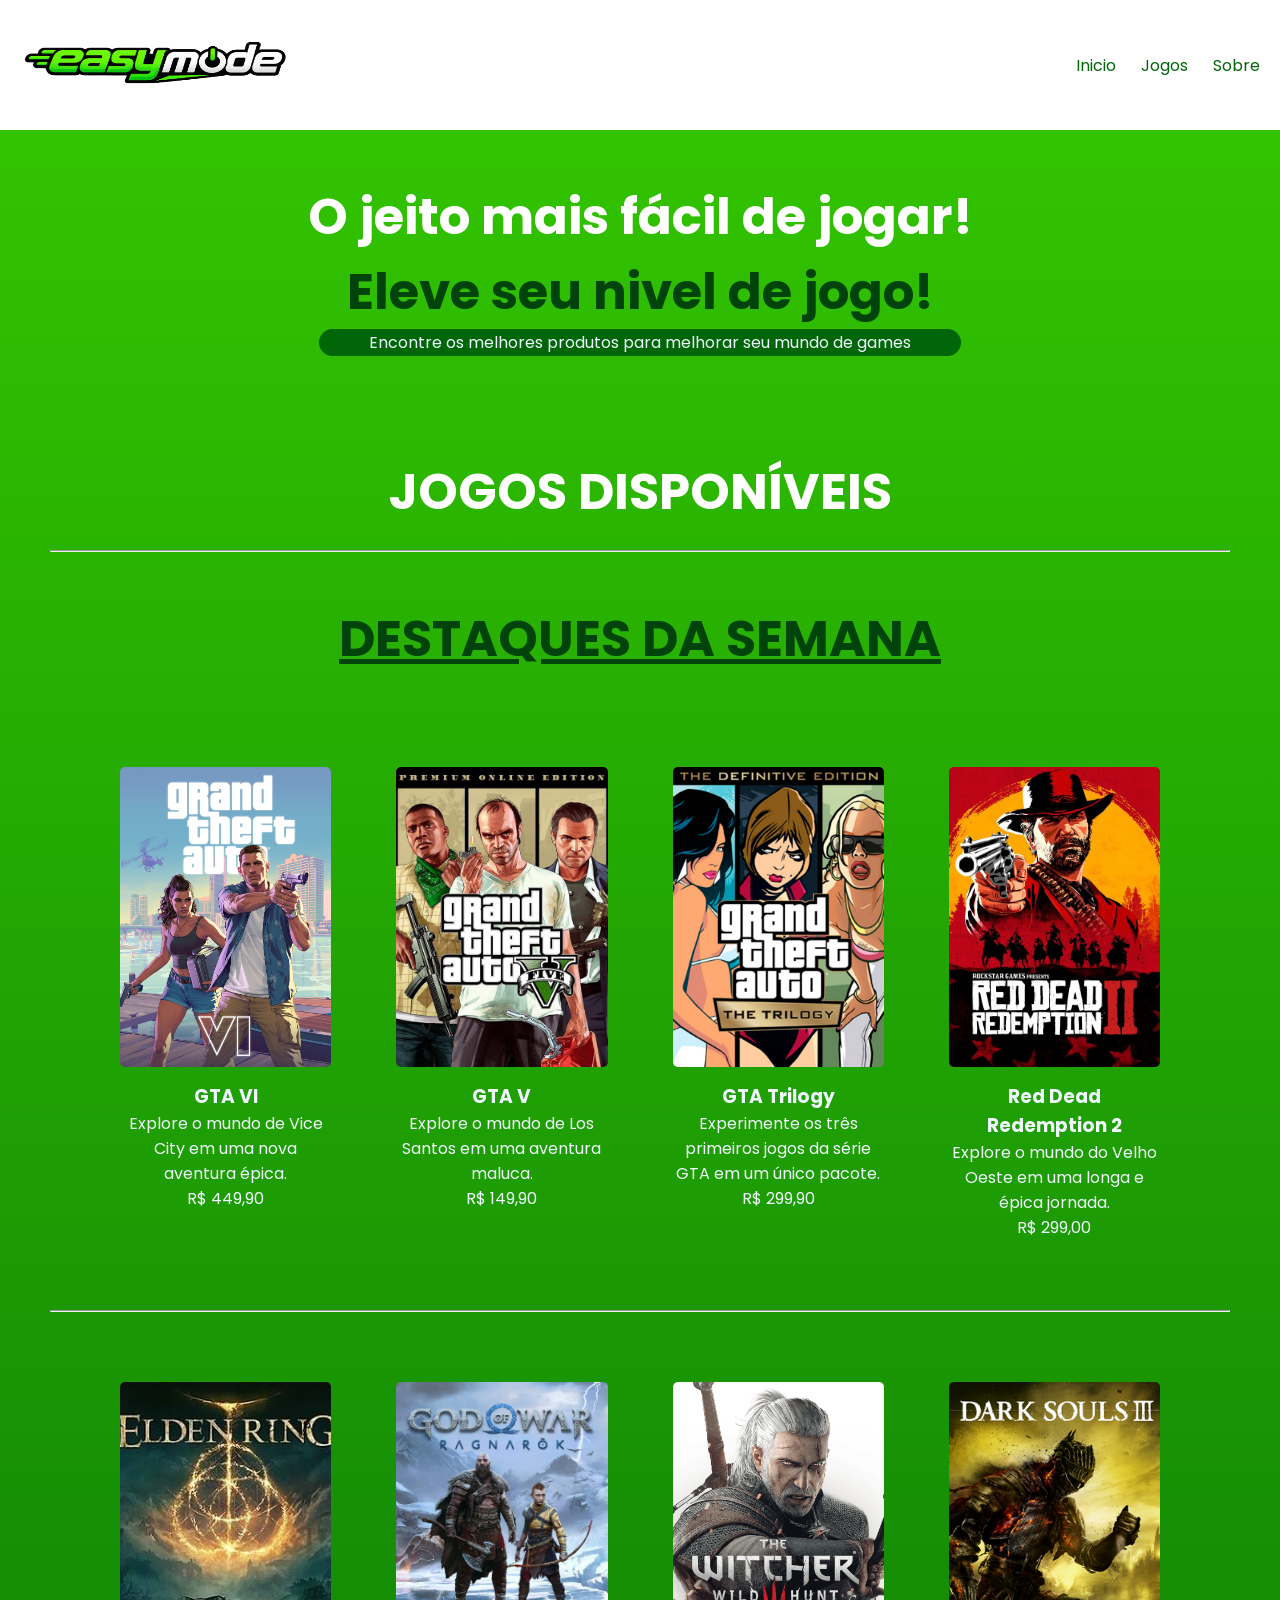
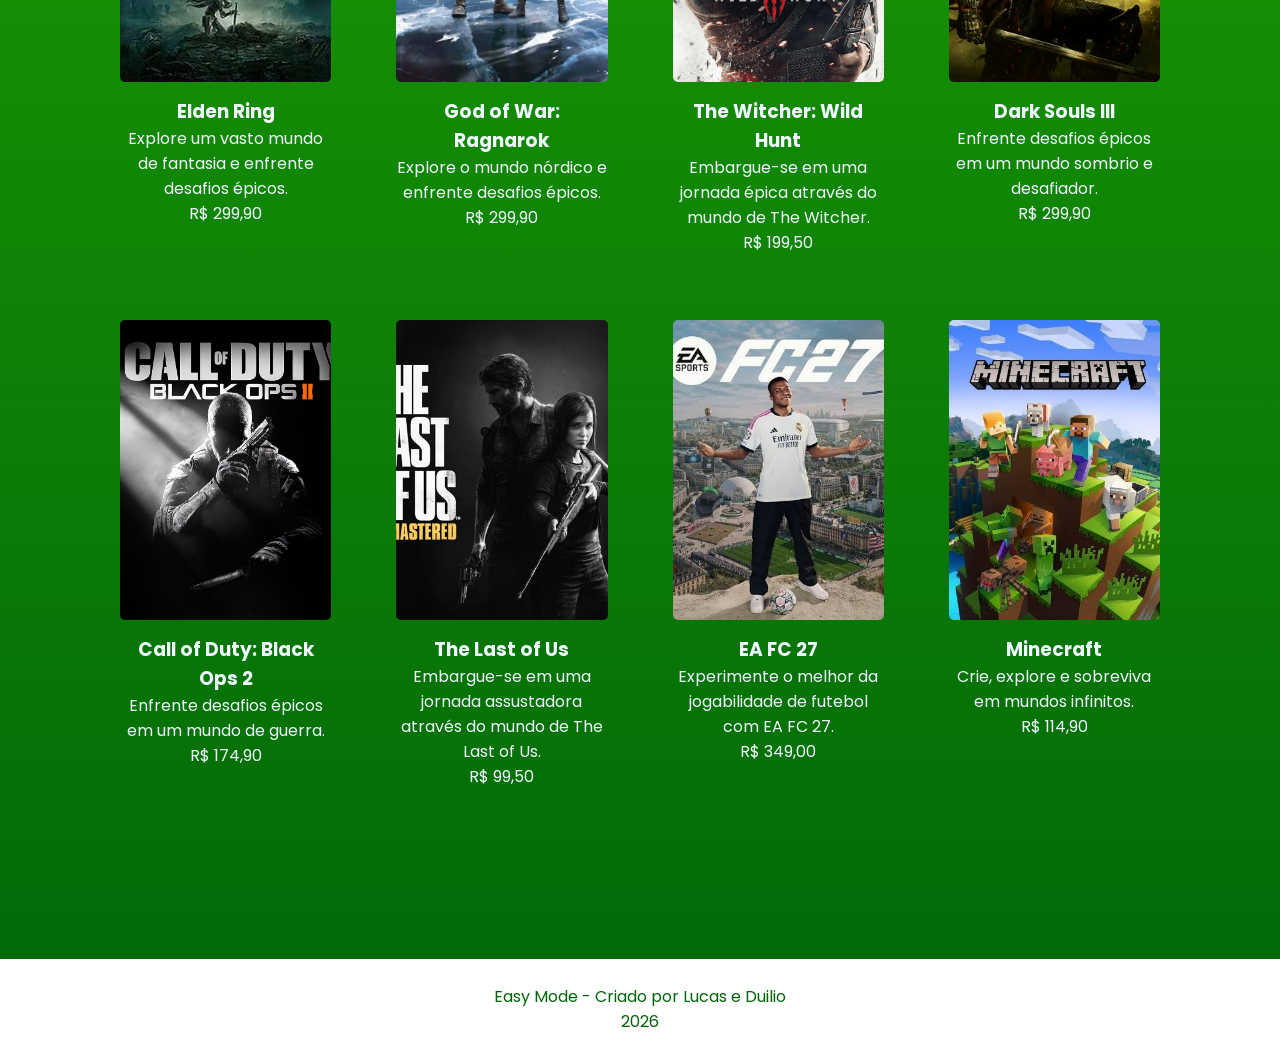
==== DWEBatv3/index.html @ 7f3920ab "Atividade 3 - Criação Loja Virtual com HTML  e CSS Desenvolvimento de uma loja virtual com tema livr" ====
<!DOCTYPE html>
<html lang="pt-BR">
<head>
    <meta charset="UTF-8">
    <meta name="viewport" content="width=device-width, initial-scale=1.0">
    <title>Easy Mode</title>
    
    <!-- Trabalho por Lucas Rodrigues Bastos Facio e Duilio Gabriel Anholetti-->
    <style>
        @import url('https://fonts.googleapis.com/css2?family=Poppins:ital,wght@0,100;0,200;0,300;0,400;0,500;0,600;0,700;0,800;0,900;1,100;1,200;1,300;1,400;1,500;1,600;1,700;1,800;1,900&display=swap');
        

        * {
            margin: 0;
            padding: 0;
            box-sizing: border-box;
        }

        body {
            font-family: 'Poppins', sans-serif;
            background-color: rgb(42, 115, 16);
            background: linear-gradient(rgb(53, 200, 0), rgb(0, 102, 8));
            color: aliceblue;
        }

        header {
            background-color: rgb(255, 255, 255);
            padding: 20px;
            display: flex;
            align-items: center;
            justify-content: space-between;
            position: sticky;
            top: 0;
            z-index: 10;
        }

        header img {
            height: 10vh;
            width: 30vh;
        }

        nav {
            display: flex;
            gap: 25px;
        }

        nav a {
            color: rgb(0, 102, 8);
            text-decoration: none;
        }

        nav a:hover {
            color: rgb(1, 255, 48);
        }

        .apresentacao {
            text-align: center;
            padding: 50px;
        }

         .apresentacao h1 {
            font-size: 50px;
            font-weight: bold;
            color: rgb(255, 255, 255);
        }

        .apresentacao h2 {
            font-size: 50px;
            font-weight: bold;
            color: rgb(0, 68, 12);
        }

         .apresentacao p {
            background-color: rgb(0, 102, 8);
            border-radius: 20px;
            display: inline;
            padding: 2px 50px;
        }

        main {
            padding: 50px;
        }

        .titulo-jogos {
            text-align: center;
            margin-bottom: 20px;
            font-size: 50px;
            text-transform: uppercase;
            color: rgb(255, 255, 255);
        }

        
        .titulo-jogos2{
            text-align: center;
            margin-bottom: 20px;
            margin-top: 50px;
            font-size: 50px;
            text-transform: uppercase;
            color:   rgb(0, 68, 12);
            text-decoration: underline;
        }

        .conteiner-jogos {
            padding: 50px;
            display: grid;
            grid-template-columns: repeat(4, 1fr);
            gap: 25px;
        }

        .conteiner-destaques {
            padding: 50px;
            display: grid;
            grid-template-columns: repeat(4, 1fr);
            gap: 25px;
        }


        .card {
            border-radius: 10px;
            animation: aparecer 2s;
        }

        .card:hover {
            transform: translateY(-5px);
            box-shadow: 0 12px 24px rgba(0, 0, 0, 0.5);
        }

         .card-conteudo {
            padding: 20px;
            text-align: center;
         }

         .card-conteudo img {
            display: block;
            width: 255px;
            max-width: 100%;
            height: 300px;
            margin: 0 auto 15px;
            border-radius: 5px;
            object-fit: cover;
            object-position: center top;
         }

        footer {
            background-color: rgb(255, 255, 255);
            text-align: center;
            padding: 25px;
            margin-top: 50px;
            color: rgb(0, 102, 8);
        }

        @keyframes aparecer {
            from { opacity: 0; }
            to { opacity: 1; }
        }

        @media (max-width: 600px) {
        header {
            flex-direction: column;
            gap: 15px;
        }

        .conteiner-jogos,
        .conteiner-destaques {
            grid-template-columns: 1fr;
            padding: 20px;
        }

        .titulo-jogos,
        .titulo-jogos2 {
            font-size: 30px;
        }

        .apresentacao h1,
        .apresentacao h2 {
            font-size: 30px;
        }

        .apresentacao {
            padding: 30px 15px;
        }

        main {
            padding: 20px;
        }

        nav {
            gap: 15px;
        }
    }
       
    </style>
</head>
<body>
    <header>
        <img src="img/easymode.png" alt="Logo Easy Mode">

        <nav>
            <a href="#inicio">Inicio</a>
            <a href="#jogos">Jogos</a>
            <a href="#sobre">Sobre</a>
        </nav>
    </header>

    <section class="apresentacao" id="inicio">
        <h1>O jeito mais fácil de jogar!</h1>
        <h2>Eleve seu nivel de jogo!</h2>
        <p>Encontre os melhores produtos para melhorar seu mundo de games</p>
    </section>

    <main id="jogos">

        <h2 class="titulo-jogos">Jogos disponíveis</h2>

        <hr>

         <h2 class="titulo-jogos2">Destaques da semana</h2>

    <section class="conteiner-destaques">
        <article class="card">
            <div class="card-conteudo">
            <img src="img/gta6.jpg" alt="GTA 6">
            <h3>GTA VI</h3>
            <p>Explore o mundo de Vice City em uma nova aventura épica.</p>
            <p>R$ 449,90</p>
            </div>
        </article>

        <article class="card">
            <div class="card-conteudo">
            <img src="img/gta5.jpg" alt="GTA 5">
            <h3>GTA V</h3>
            <p>Explore o mundo de Los Santos em uma aventura maluca.</p>
            <p>R$ 149,90</p>
            </div>
        </article>

        <article class="card">
            <div class="card-conteudo">
            <img src="img/gtatrilogy.png" alt="GTA Trilogy">
            <h3>GTA Trilogy</h3>
            <p>Experimente os três primeiros jogos da série GTA em um único pacote.</p>
            <p>R$ 299,90</p>
            </div>
        </article>

        <article class="card">
            <div class="card-conteudo">
            <img src="img/rdr2.jpg" alt="Red Dead Redemption 2">
            <h3>Red Dead Redemption 2</h3>
            <p>Explore o mundo do Velho Oeste em uma longa e épica jornada.</p>
            <p>R$ 299,00</p>
            </div>
        </article>
    </section>
    
    <hr>

    <section class="conteiner-jogos">
        <article class="card">
            <div class="card-conteudo">
            <img src="img/eldenring.jpg" alt="Elden Ring">
            <h3>Elden Ring</h3>
            <p>Explore um vasto mundo de fantasia e enfrente desafios épicos.</p>
            <p>R$ 299,90</p>
            </div>
        </article>
        
         <article class="card">
            <div class="card-conteudo">
            <img src="img/gowragnarok.jpg" alt="God of War: Ragnarok">
            <h3>God of War: Ragnarok</h3>
            <p>Explore o mundo nórdico e enfrente desafios épicos.</p>
            <p>R$ 299,90</p>
            </div>
        </article>

         <article class="card">
            <div class="card-conteudo">
            <img src="img/thewitcher3.png" alt="The Witcher: Wild Hunt">
            <h3>The Witcher: Wild Hunt</h3>
            <p>Embargue-se em uma jornada épica através do mundo de The Witcher.</p>
            <p>R$ 199,50</p>
            </div>
        </article>

         <article class="card">
            <div class="card-conteudo">
            <img src="img/darksouls3.png" alt="Dark Souls 3">
            <h3>Dark Souls III</h3>
            <p>Enfrente desafios épicos em um mundo sombrio e desafiador.</p>
            <p>R$ 299,90</p>
            </div>
        </article>

         <article class="card">
            <div class="card-conteudo">
            <img src="img/codbo2.jpg" alt="Call of Duty: Black Ops 2">
            <h3>Call of Duty: Black Ops 2</h3>
            <p>Enfrente desafios épicos em um mundo de guerra.</p>
            <p>R$ 174,90</p>
            </div>
        </article>

         <article class="card">
            <div class="card-conteudo">
            <img src="img/tlou.jpg" alt="The Last of Us">
            <h3>The Last of Us</h3>
            <p>Embargue-se em uma jornada assustadora através do mundo de The Last of Us.</p>
            <p>R$ 99,50</p>
            </div>
        </article>

        <article class="card">
            <div class="card-conteudo">
            <img src="img/eafc27.jpg" alt="EA FC 27">
            <h3>EA FC 27</h3>
            <p>Experimente o melhor da jogabilidade de futebol com EA FC 27.</p>
            <p>R$ 349,00</p>
            </div>
        </article>

        <article class="card">
            <div class="card-conteudo">
            <img src="img/minecraft.jpg" alt="Minecraft">
            <h3>Minecraft</h3>
            <p>Crie, explore e sobreviva em mundos infinitos.</p>
            <p>R$ 114,90</p>
            </div>
        </article>
    </section>
    </main>

    <footer id="sobre">
        <p>Easy Mode - Criado por Lucas e Duilio</p>
        <p>2026</p>
    </footer>
</body>
</html>
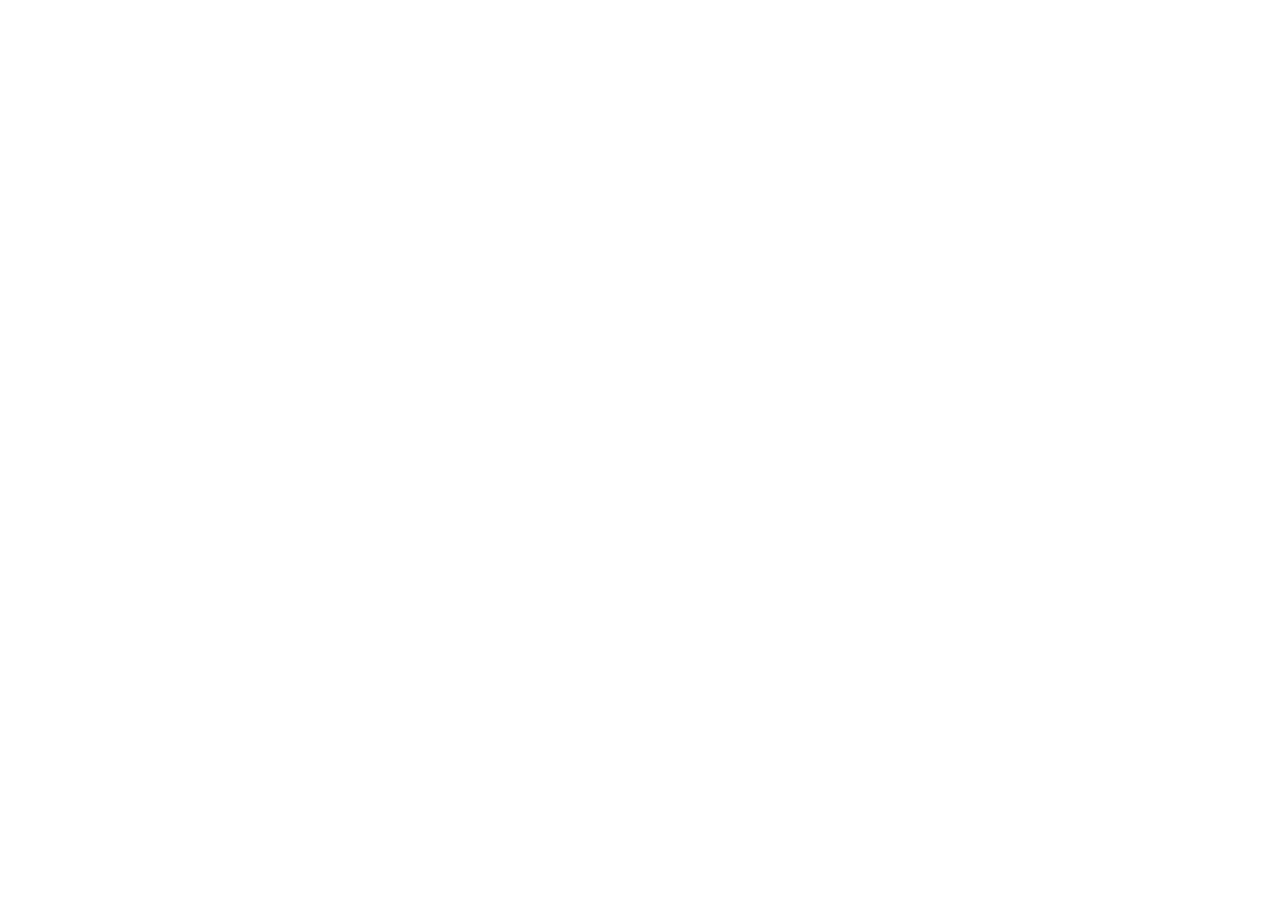
==== commit 3d690097: "Atividade 3 - Criação loja virtual com HTML e CSS Desenvolvimento de uma loja virtual com tema livre" ====
--- a/DWEBatv3/index.html
+++ b/DWEBatv3/index.html
@@ -7,333 +7,10 @@
     
     <!-- Trabalho por Lucas Rodrigues Bastos Facio e Duilio Gabriel Anholetti-->
     <style>
-        @import url('https://fonts.googleapis.com/css2?family=Poppins:ital,wght@0,100;0,200;0,300;0,400;0,500;0,600;0,700;0,800;0,900;1,100;1,200;1,300;1,400;1,500;1,600;1,700;1,800;1,900&display=swap');
-        
-
-        * {
-            margin: 0;
-            padding: 0;
-            box-sizing: border-box;
-        }
-
-        body {
-            font-family: 'Poppins', sans-serif;
-            background-color: rgb(42, 115, 16);
-            background: linear-gradient(rgb(53, 200, 0), rgb(0, 102, 8));
-            color: aliceblue;
-        }
-
-        header {
-            background-color: rgb(255, 255, 255);
-            padding: 20px;
-            display: flex;
-            align-items: center;
-            justify-content: space-between;
-            position: sticky;
-            top: 0;
-            z-index: 10;
-        }
-
-        header img {
-            height: 10vh;
-            width: 30vh;
-        }
-
-        nav {
-            display: flex;
-            gap: 25px;
-        }
-
-        nav a {
-            color: rgb(0, 102, 8);
-            text-decoration: none;
-        }
-
-        nav a:hover {
-            color: rgb(1, 255, 48);
-        }
-
-        .apresentacao {
-            text-align: center;
-            padding: 50px;
-        }
-
-         .apresentacao h1 {
-            font-size: 50px;
-            font-weight: bold;
-            color: rgb(255, 255, 255);
-        }
-
-        .apresentacao h2 {
-            font-size: 50px;
-            font-weight: bold;
-            color: rgb(0, 68, 12);
-        }
-
-         .apresentacao p {
-            background-color: rgb(0, 102, 8);
-            border-radius: 20px;
-            display: inline;
-            padding: 2px 50px;
-        }
-
-        main {
-            padding: 50px;
-        }
-
-        .titulo-jogos {
-            text-align: center;
-            margin-bottom: 20px;
-            font-size: 50px;
-            text-transform: uppercase;
-            color: rgb(255, 255, 255);
-        }
-
-        
-        .titulo-jogos2{
-            text-align: center;
-            margin-bottom: 20px;
-            margin-top: 50px;
-            font-size: 50px;
-            text-transform: uppercase;
-            color:   rgb(0, 68, 12);
-            text-decoration: underline;
-        }
-
-        .conteiner-jogos {
-            padding: 50px;
-            display: grid;
-            grid-template-columns: repeat(4, 1fr);
-            gap: 25px;
-        }
-
-        .conteiner-destaques {
-            padding: 50px;
-            display: grid;
-            grid-template-columns: repeat(4, 1fr);
-            gap: 25px;
-        }
-
-
-        .card {
-            border-radius: 10px;
-            animation: aparecer 2s;
-        }
-
-        .card:hover {
-            transform: translateY(-5px);
-            box-shadow: 0 12px 24px rgba(0, 0, 0, 0.5);
-        }
-
-         .card-conteudo {
-            padding: 20px;
-            text-align: center;
-         }
-
-         .card-conteudo img {
-            display: block;
-            width: 255px;
-            max-width: 100%;
-            height: 300px;
-            margin: 0 auto 15px;
-            border-radius: 5px;
-            object-fit: cover;
-            object-position: center top;
-         }
-
-        footer {
-            background-color: rgb(255, 255, 255);
-            text-align: center;
-            padding: 25px;
-            margin-top: 50px;
-            color: rgb(0, 102, 8);
-        }
-
-        @keyframes aparecer {
-            from { opacity: 0; }
-            to { opacity: 1; }
-        }
-
-        @media (max-width: 600px) {
-        header {
-            flex-direction: column;
-            gap: 15px;
-        }
-
-        .conteiner-jogos,
-        .conteiner-destaques {
-            grid-template-columns: 1fr;
-            padding: 20px;
-        }
-
-        .titulo-jogos,
-        .titulo-jogos2 {
-            font-size: 30px;
-        }
-
-        .apresentacao h1,
-        .apresentacao h2 {
-            font-size: 30px;
-        }
-
-        .apresentacao {
-            padding: 30px 15px;
-        }
-
-        main {
-            padding: 20px;
-        }
-
-        nav {
-            gap: 15px;
-        }
-    }
        
     </style>
 </head>
 <body>
-    <header>
-        <img src="img/easymode.png" alt="Logo Easy Mode">
-
-        <nav>
-            <a href="#inicio">Inicio</a>
-            <a href="#jogos">Jogos</a>
-            <a href="#sobre">Sobre</a>
-        </nav>
-    </header>
-
-    <section class="apresentacao" id="inicio">
-        <h1>O jeito mais fácil de jogar!</h1>
-        <h2>Eleve seu nivel de jogo!</h2>
-        <p>Encontre os melhores produtos para melhorar seu mundo de games</p>
-    </section>
-
-    <main id="jogos">
-
-        <h2 class="titulo-jogos">Jogos disponíveis</h2>
-
-        <hr>
-
-         <h2 class="titulo-jogos2">Destaques da semana</h2>
-
-    <section class="conteiner-destaques">
-        <article class="card">
-            <div class="card-conteudo">
-            <img src="img/gta6.jpg" alt="GTA 6">
-            <h3>GTA VI</h3>
-            <p>Explore o mundo de Vice City em uma nova aventura épica.</p>
-            <p>R$ 449,90</p>
-            </div>
-        </article>
-
-        <article class="card">
-            <div class="card-conteudo">
-            <img src="img/gta5.jpg" alt="GTA 5">
-            <h3>GTA V</h3>
-            <p>Explore o mundo de Los Santos em uma aventura maluca.</p>
-            <p>R$ 149,90</p>
-            </div>
-        </article>
-
-        <article class="card">
-            <div class="card-conteudo">
-            <img src="img/gtatrilogy.png" alt="GTA Trilogy">
-            <h3>GTA Trilogy</h3>
-            <p>Experimente os três primeiros jogos da série GTA em um único pacote.</p>
-            <p>R$ 299,90</p>
-            </div>
-        </article>
-
-        <article class="card">
-            <div class="card-conteudo">
-            <img src="img/rdr2.jpg" alt="Red Dead Redemption 2">
-            <h3>Red Dead Redemption 2</h3>
-            <p>Explore o mundo do Velho Oeste em uma longa e épica jornada.</p>
-            <p>R$ 299,00</p>
-            </div>
-        </article>
-    </section>
-    
-    <hr>
-
-    <section class="conteiner-jogos">
-        <article class="card">
-            <div class="card-conteudo">
-            <img src="img/eldenring.jpg" alt="Elden Ring">
-            <h3>Elden Ring</h3>
-            <p>Explore um vasto mundo de fantasia e enfrente desafios épicos.</p>
-            <p>R$ 299,90</p>
-            </div>
-        </article>
-        
-         <article class="card">
-            <div class="card-conteudo">
-            <img src="img/gowragnarok.jpg" alt="God of War: Ragnarok">
-            <h3>God of War: Ragnarok</h3>
-            <p>Explore o mundo nórdico e enfrente desafios épicos.</p>
-            <p>R$ 299,90</p>
-            </div>
-        </article>
-
-         <article class="card">
-            <div class="card-conteudo">
-            <img src="img/thewitcher3.png" alt="The Witcher: Wild Hunt">
-            <h3>The Witcher: Wild Hunt</h3>
-            <p>Embargue-se em uma jornada épica através do mundo de The Witcher.</p>
-            <p>R$ 199,50</p>
-            </div>
-        </article>
-
-         <article class="card">
-            <div class="card-conteudo">
-            <img src="img/darksouls3.png" alt="Dark Souls 3">
-            <h3>Dark Souls III</h3>
-            <p>Enfrente desafios épicos em um mundo sombrio e desafiador.</p>
-            <p>R$ 299,90</p>
-            </div>
-        </article>
-
-         <article class="card">
-            <div class="card-conteudo">
-            <img src="img/codbo2.jpg" alt="Call of Duty: Black Ops 2">
-            <h3>Call of Duty: Black Ops 2</h3>
-            <p>Enfrente desafios épicos em um mundo de guerra.</p>
-            <p>R$ 174,90</p>
-            </div>
-        </article>
-
-         <article class="card">
-            <div class="card-conteudo">
-            <img src="img/tlou.jpg" alt="The Last of Us">
-            <h3>The Last of Us</h3>
-            <p>Embargue-se em uma jornada assustadora através do mundo de The Last of Us.</p>
-            <p>R$ 99,50</p>
-            </div>
-        </article>
-
-        <article class="card">
-            <div class="card-conteudo">
-            <img src="img/eafc27.jpg" alt="EA FC 27">
-            <h3>EA FC 27</h3>
-            <p>Experimente o melhor da jogabilidade de futebol com EA FC 27.</p>
-            <p>R$ 349,00</p>
-            </div>
-        </article>
-
-        <article class="card">
-            <div class="card-conteudo">
-            <img src="img/minecraft.jpg" alt="Minecraft">
-            <h3>Minecraft</h3>
-            <p>Crie, explore e sobreviva em mundos infinitos.</p>
-            <p>R$ 114,90</p>
-            </div>
-        </article>
-    </section>
-    </main>
-
-    <footer id="sobre">
-        <p>Easy Mode - Criado por Lucas e Duilio</p>
-        <p>2026</p>
-    </footer>
+   
 </body>
 </html>
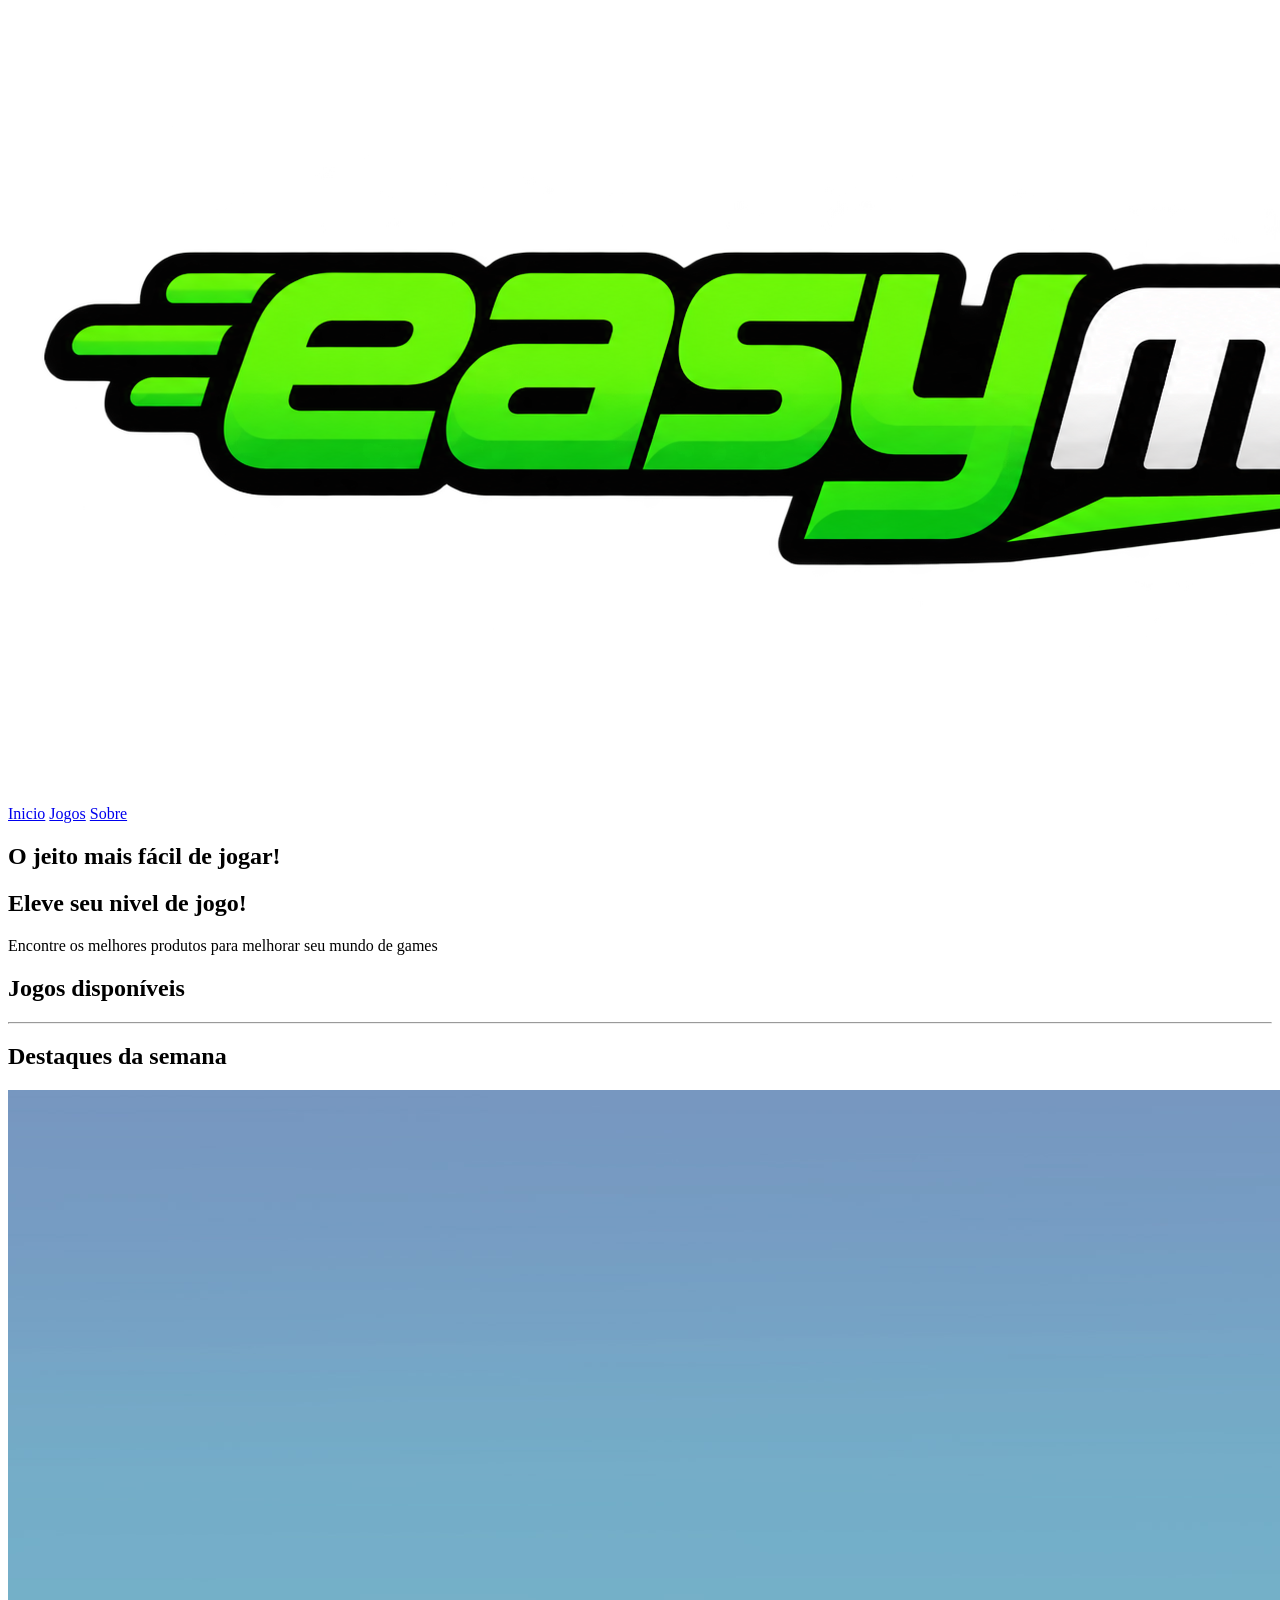
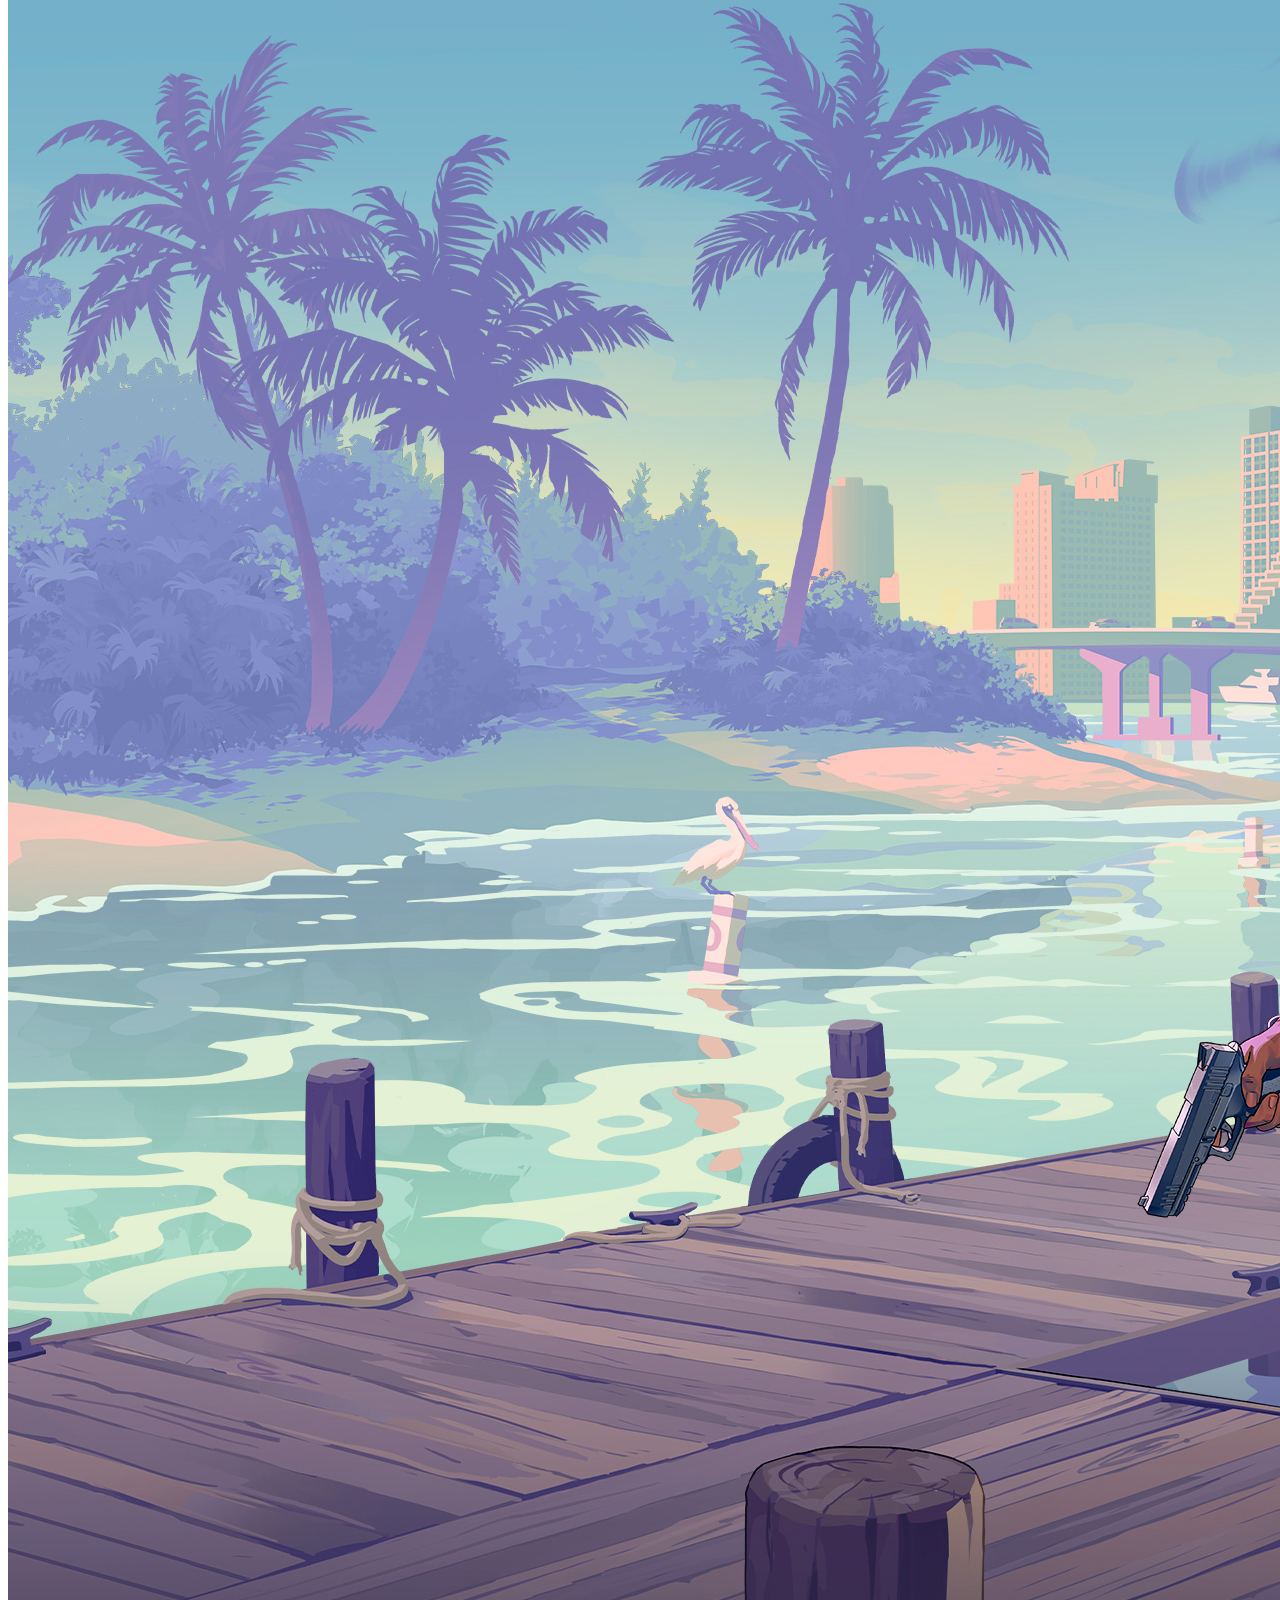
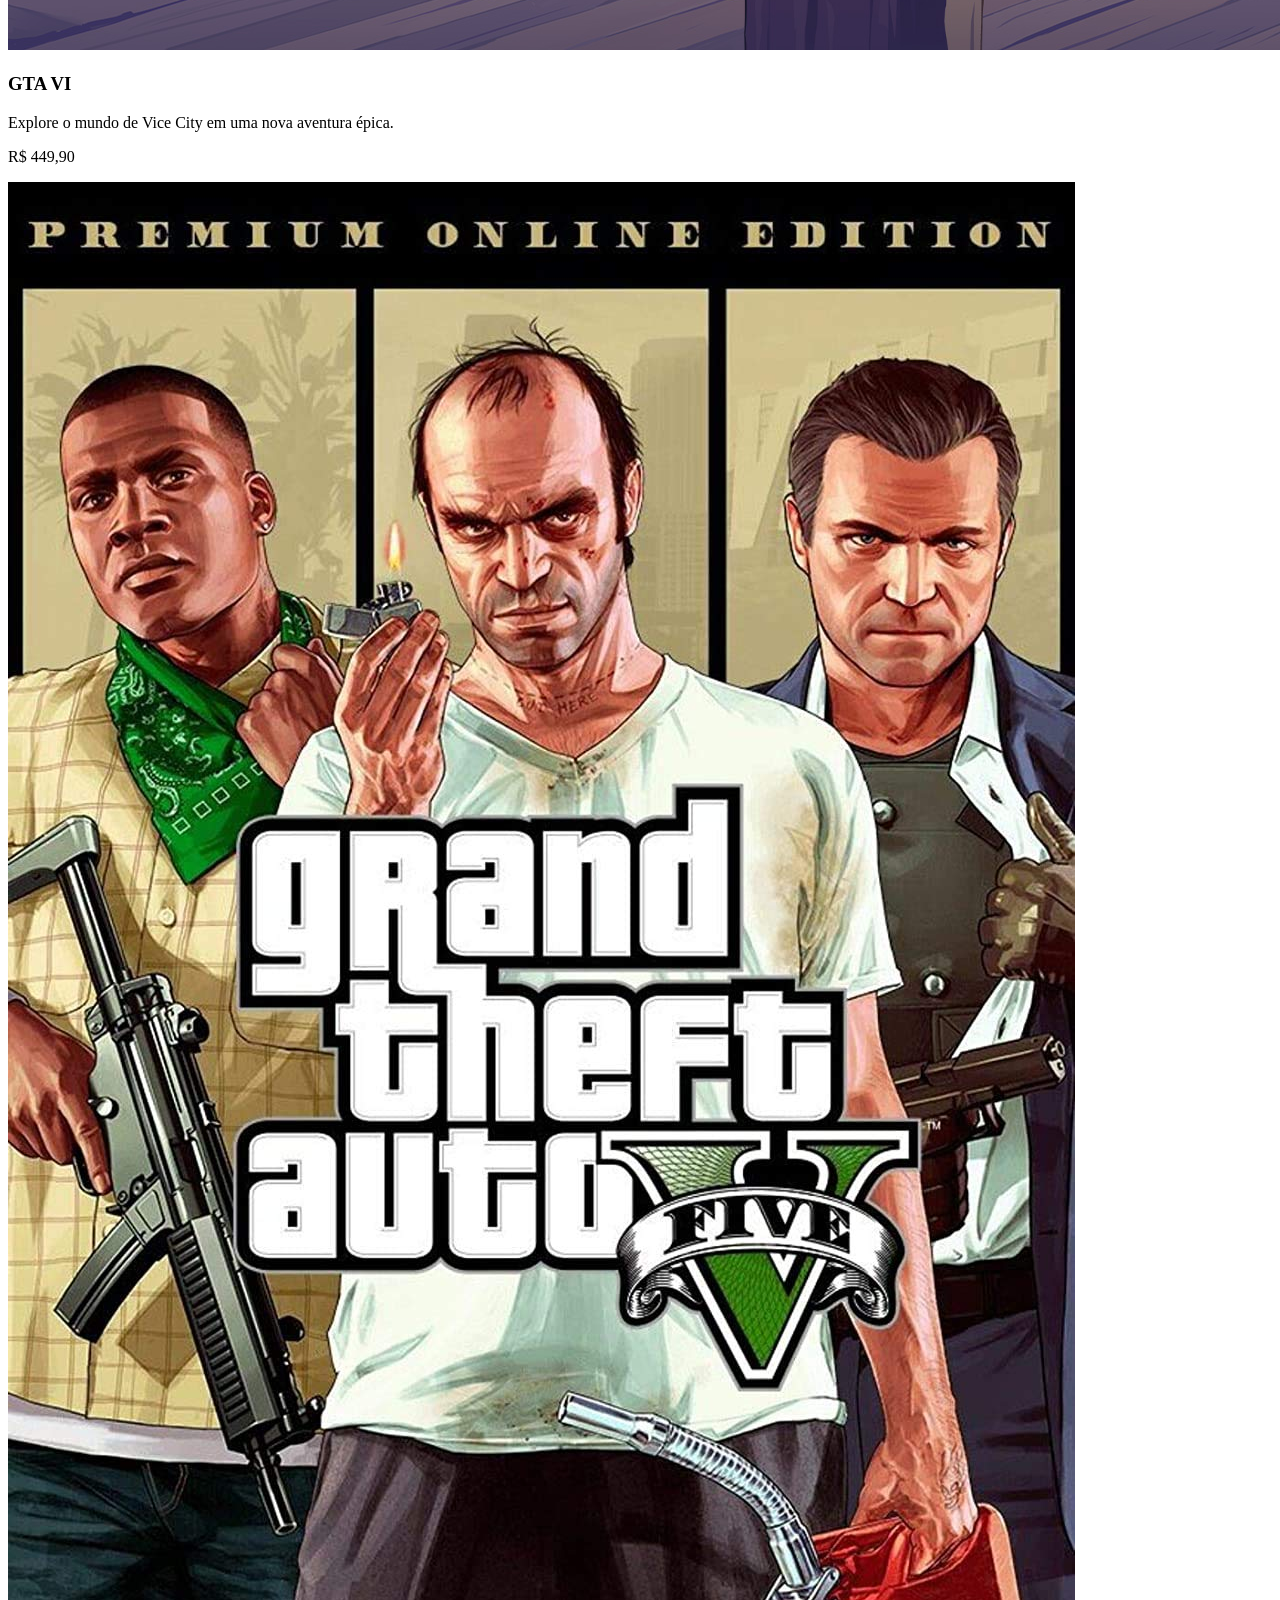
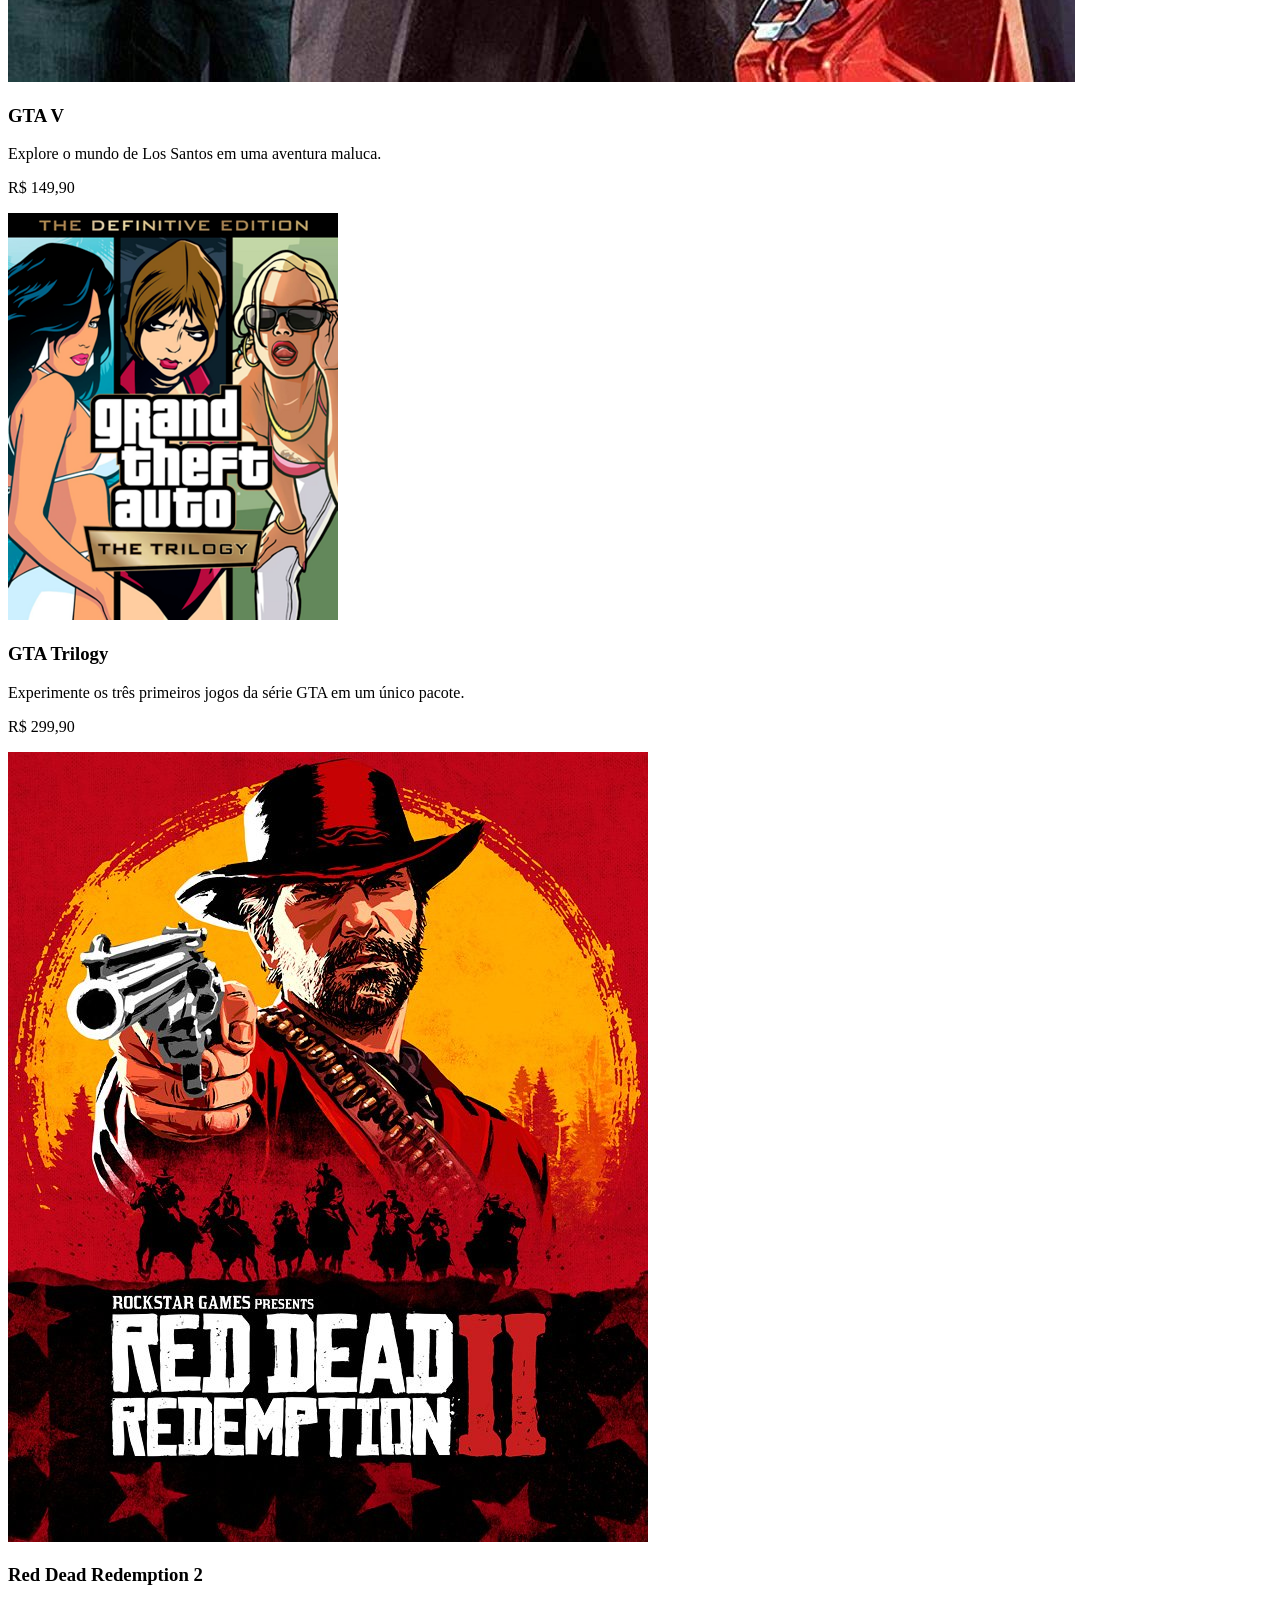
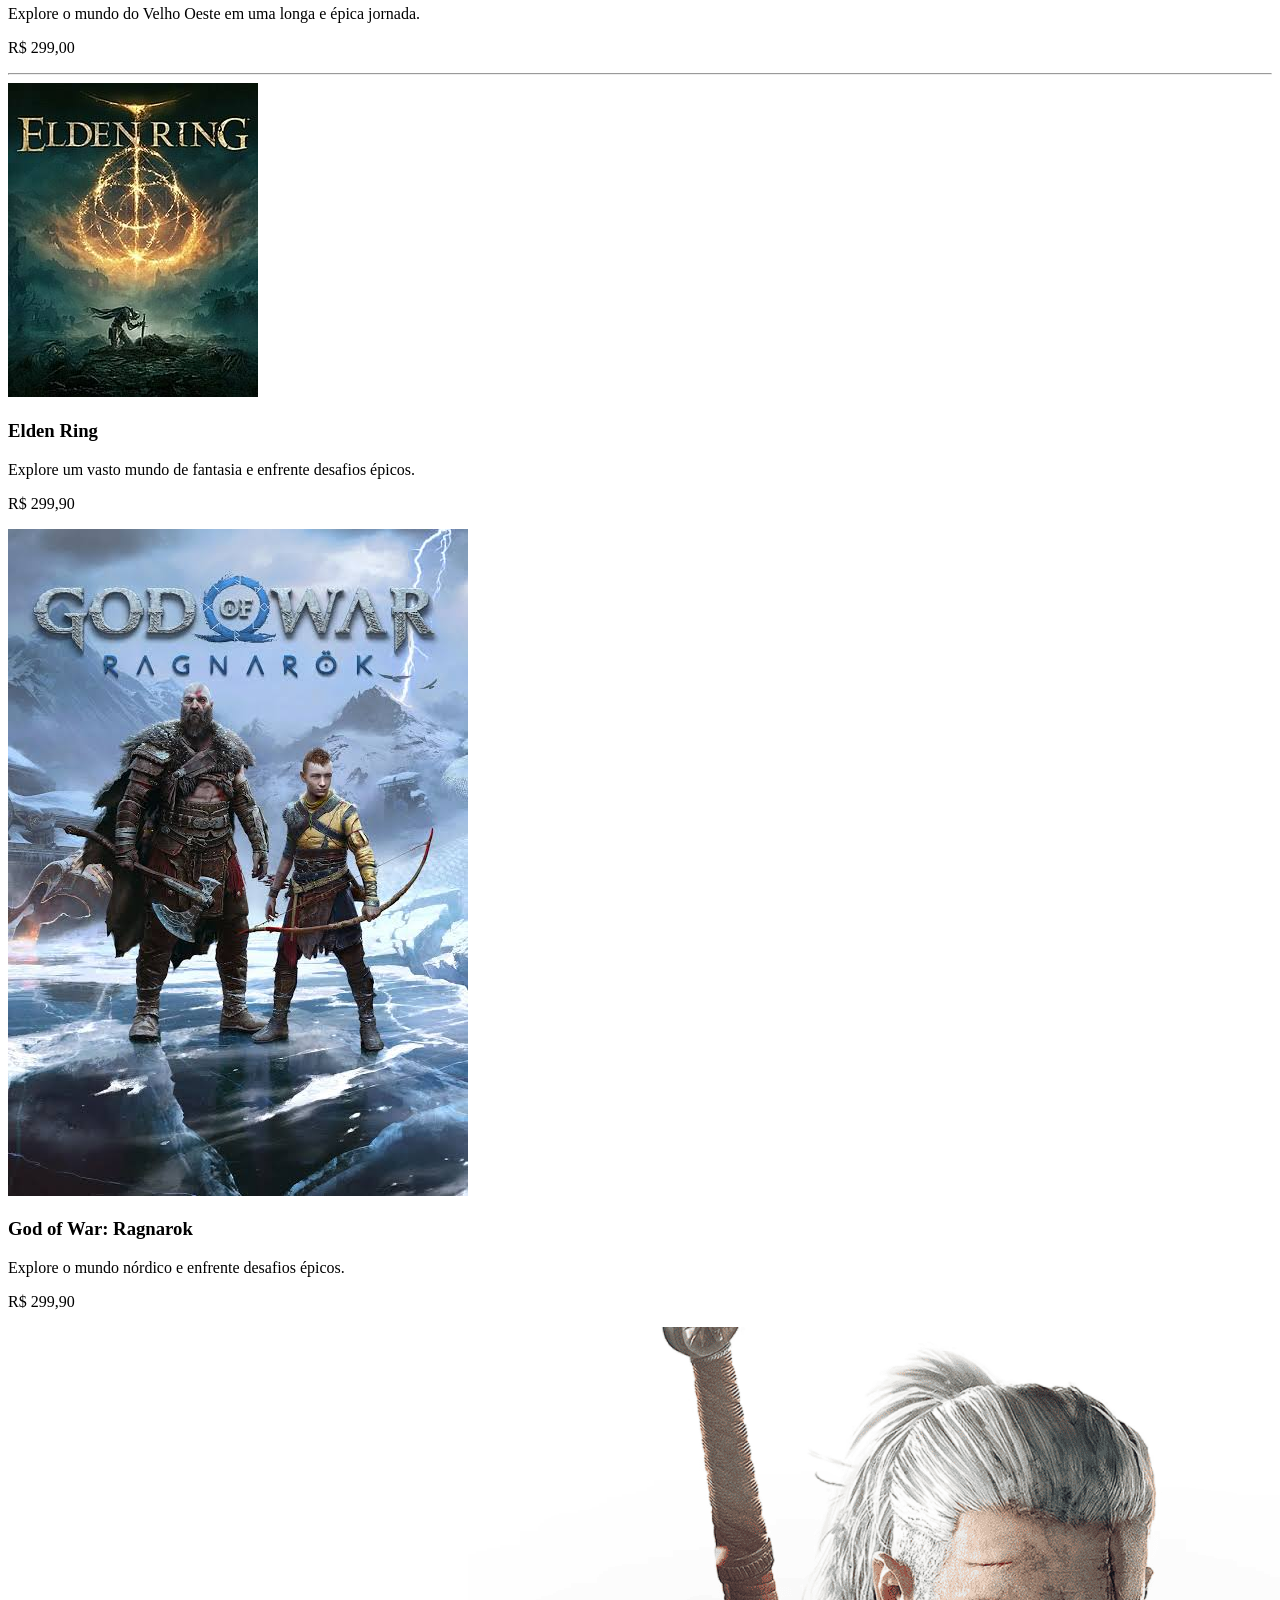
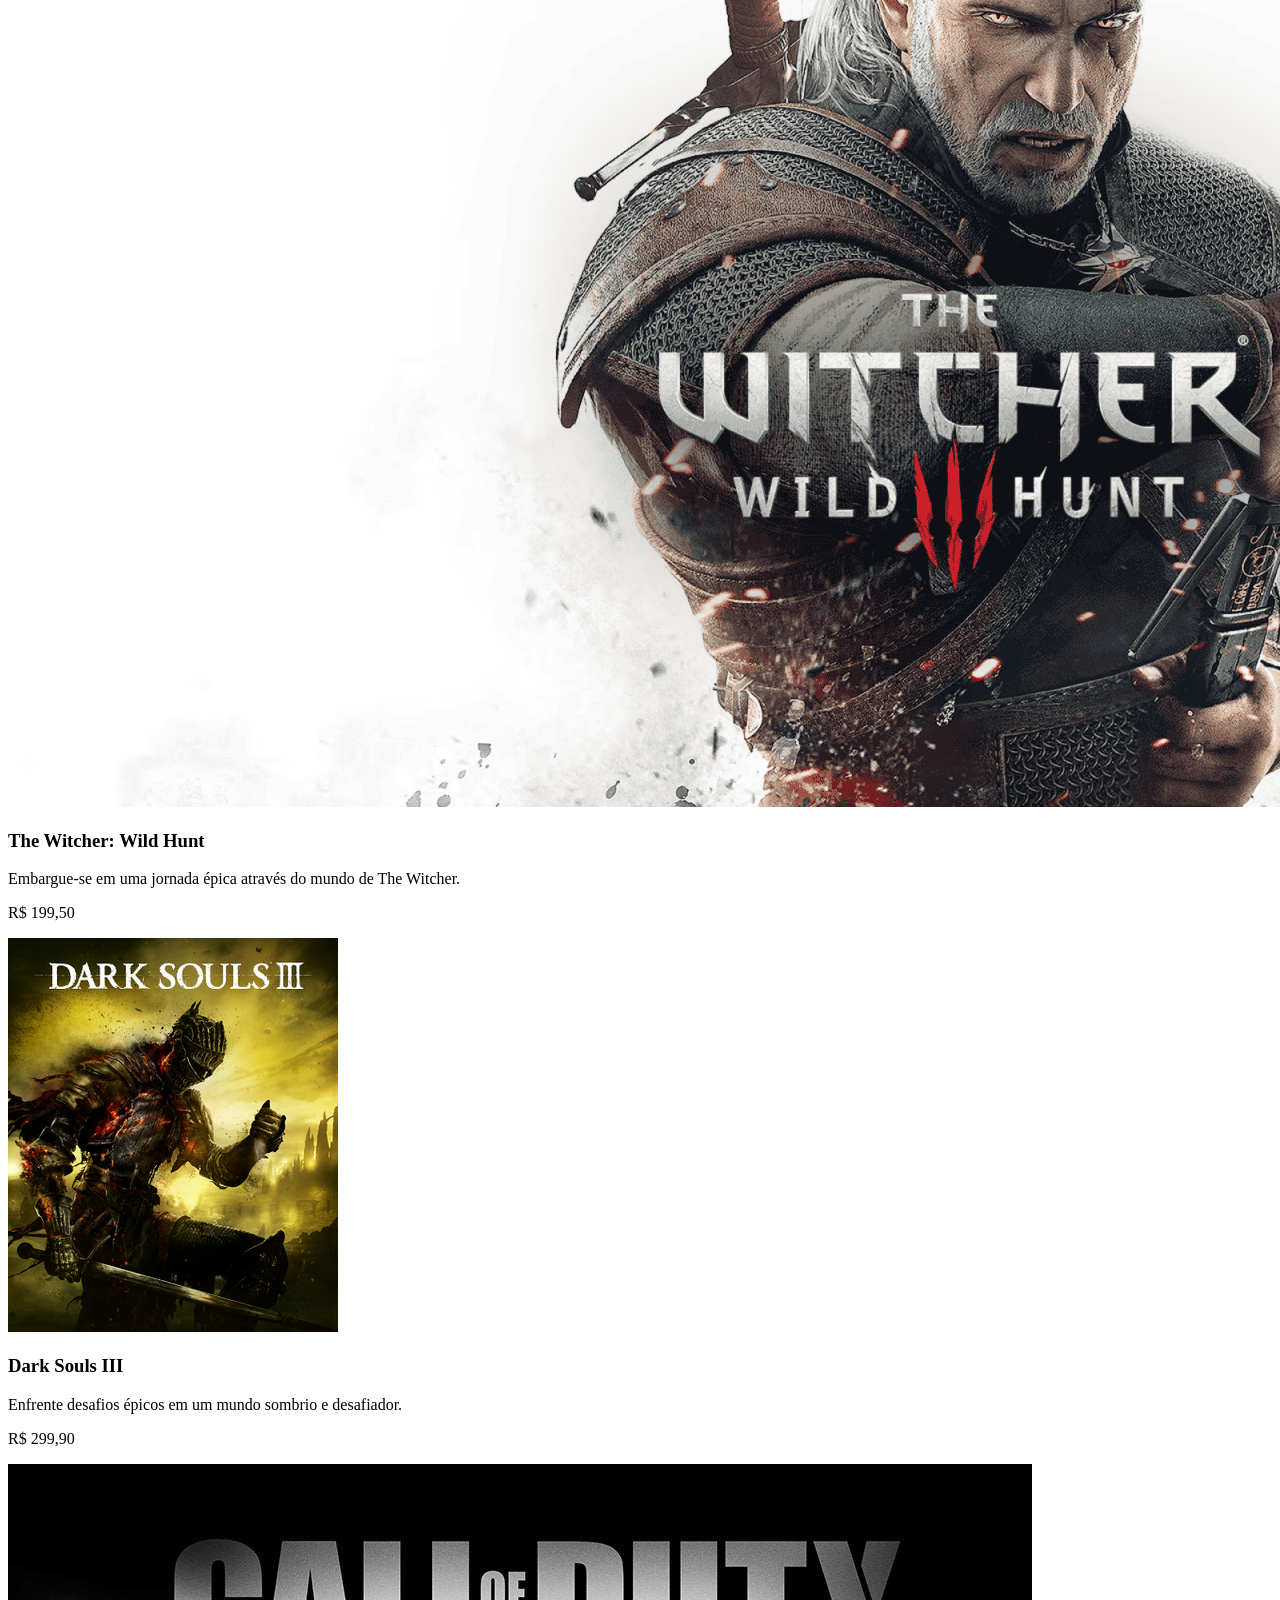
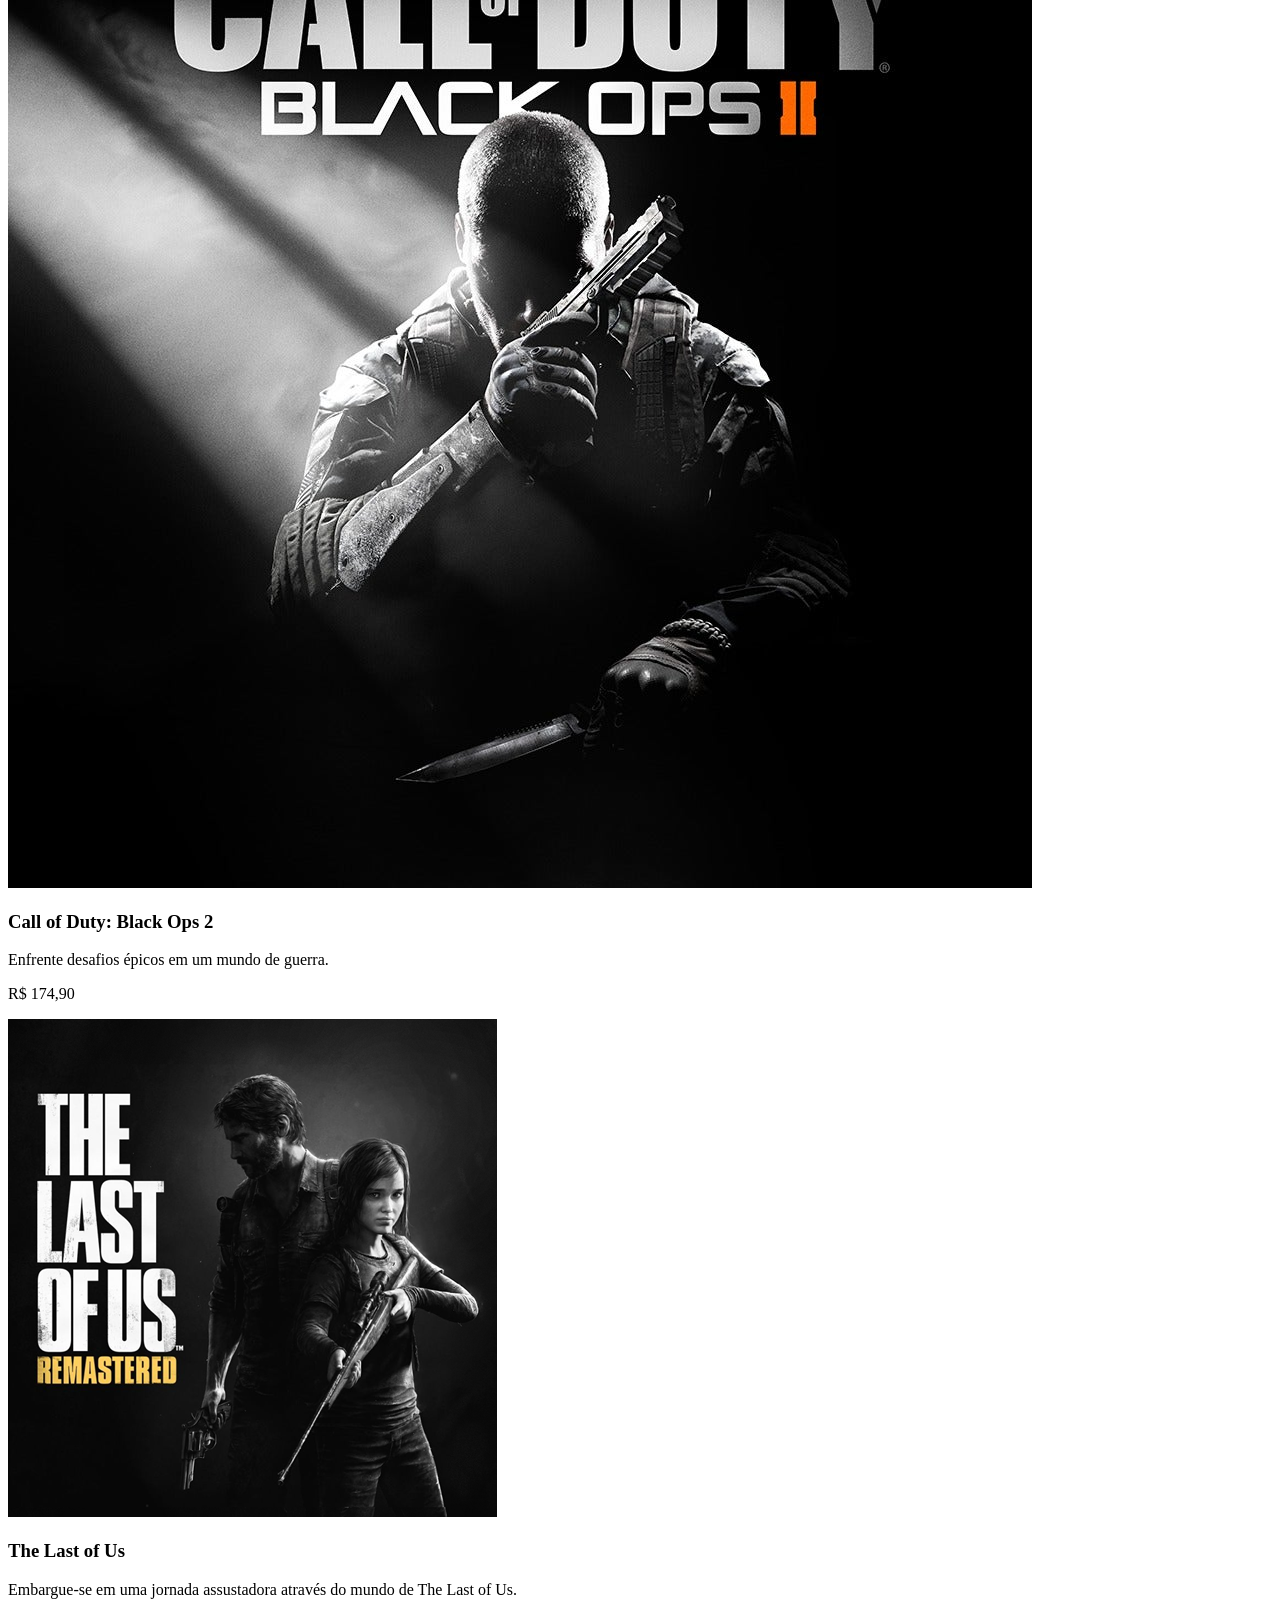
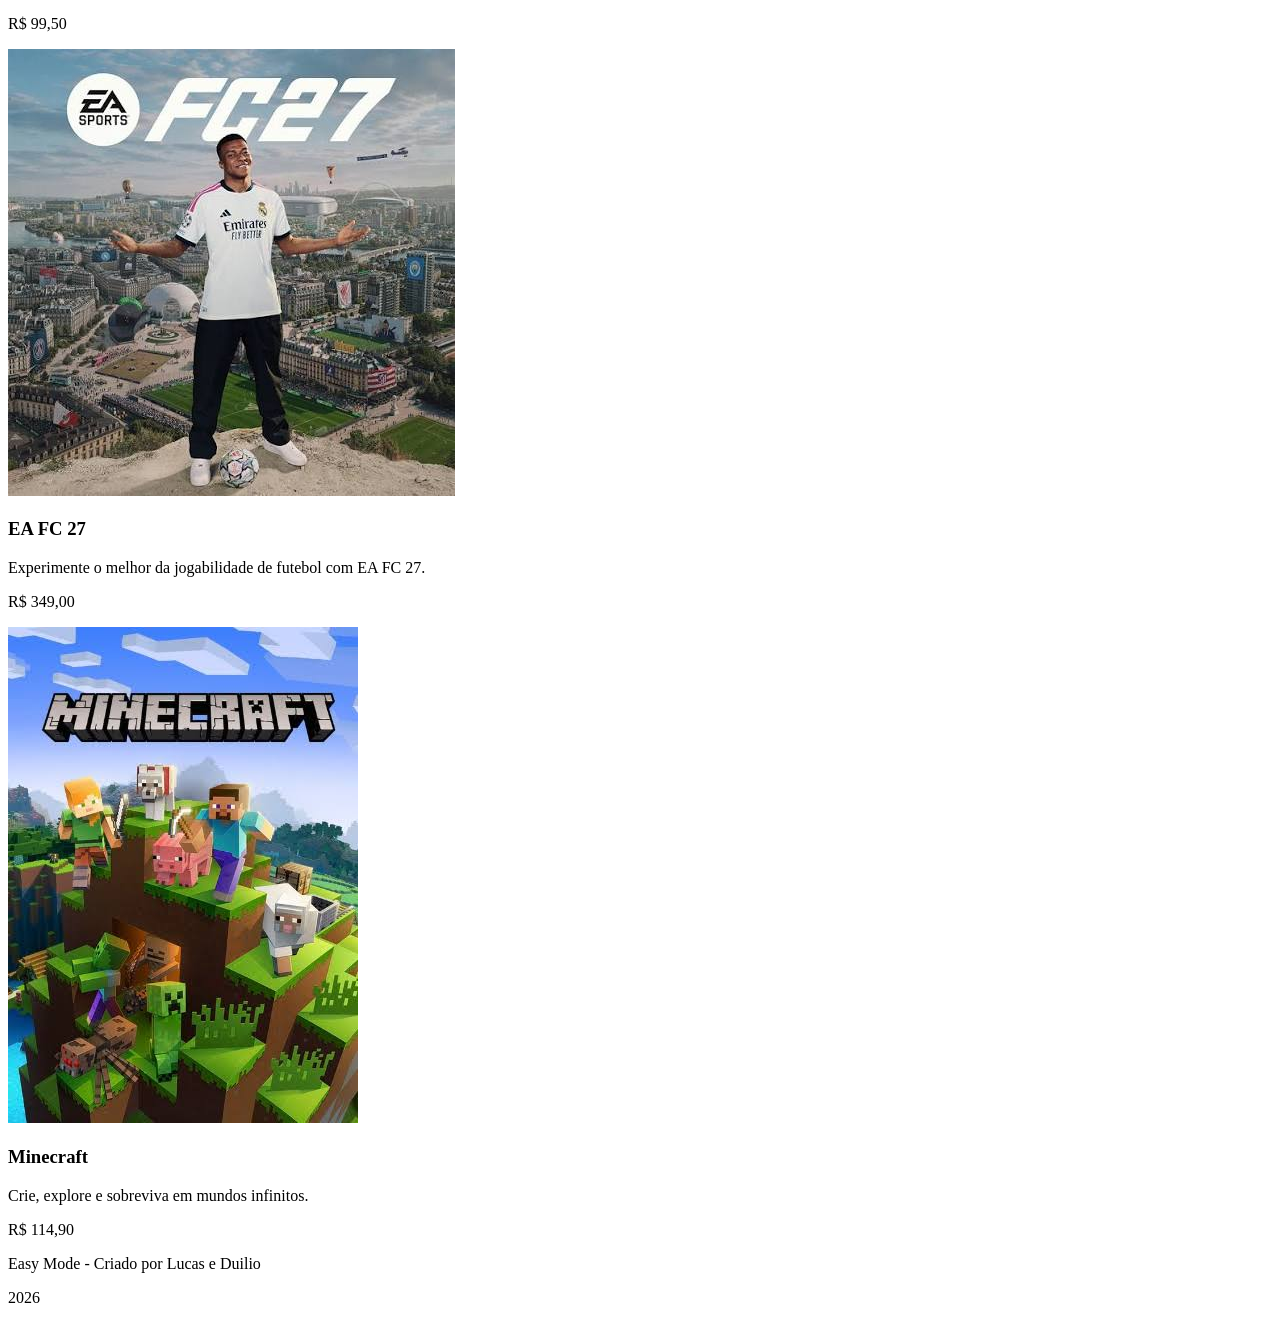
==== commit 081e0e72: "Adicionando o HTML." ====
--- a/DWEBatv3/index.html
+++ b/DWEBatv3/index.html
@@ -11,6 +11,148 @@
     </style>
 </head>
 <body>
-   
+   <header>
+        <img src="img/easymode.png" alt="Logo Easy Mode">
+
+        <nav>
+            <a href="#inicio">Inicio</a>
+            <a href="#jogos">Jogos</a>
+            <a href="#sobre">Sobre</a>
+        </nav>
+    </header>
+
+    <section class="apresentacao" id="inicio">
+        <h1>O jeito mais fácil de jogar!</h1>
+        <h2>Eleve seu nivel de jogo!</h2>
+        <p>Encontre os melhores produtos para melhorar seu mundo de games</p>
+    </section>
+
+    <main id="jogos">
+
+        <h2 class="titulo-jogos">Jogos disponíveis</h2>
+
+        <hr>
+
+         <h2 class="titulo-jogos2">Destaques da semana</h2>
+
+    <section class="conteiner-destaques">
+        <article class="card">
+            <div class="card-conteudo">
+            <img src="img/gta6.jpg" alt="GTA 6">
+            <h3>GTA VI</h3>
+            <p>Explore o mundo de Vice City em uma nova aventura épica.</p>
+            <p>R$ 449,90</p>
+            </div>
+        </article>
+
+        <article class="card">
+            <div class="card-conteudo">
+            <img src="img/gta5.jpg" alt="GTA 5">
+            <h3>GTA V</h3>
+            <p>Explore o mundo de Los Santos em uma aventura maluca.</p>
+            <p>R$ 149,90</p>
+            </div>
+        </article>
+
+        <article class="card">
+            <div class="card-conteudo">
+            <img src="img/gtatrilogy.png" alt="GTA Trilogy">
+            <h3>GTA Trilogy</h3>
+            <p>Experimente os três primeiros jogos da série GTA em um único pacote.</p>
+            <p>R$ 299,90</p>
+            </div>
+        </article>
+
+        <article class="card">
+            <div class="card-conteudo">
+            <img src="img/rdr2.jpg" alt="Red Dead Redemption 2">
+            <h3>Red Dead Redemption 2</h3>
+            <p>Explore o mundo do Velho Oeste em uma longa e épica jornada.</p>
+            <p>R$ 299,00</p>
+            </div>
+        </article>
+    </section>
+    
+    <hr>
+
+    <section class="conteiner-jogos">
+        <article class="card">
+            <div class="card-conteudo">
+            <img src="img/eldenring.jpg" alt="Elden Ring">
+            <h3>Elden Ring</h3>
+            <p>Explore um vasto mundo de fantasia e enfrente desafios épicos.</p>
+            <p>R$ 299,90</p>
+            </div>
+        </article>
+        
+         <article class="card">
+            <div class="card-conteudo">
+            <img src="img/gowragnarok.jpg" alt="God of War: Ragnarok">
+            <h3>God of War: Ragnarok</h3>
+            <p>Explore o mundo nórdico e enfrente desafios épicos.</p>
+            <p>R$ 299,90</p>
+            </div>
+        </article>
+
+         <article class="card">
+            <div class="card-conteudo">
+            <img src="img/thewitcher3.png" alt="The Witcher: Wild Hunt">
+            <h3>The Witcher: Wild Hunt</h3>
+            <p>Embargue-se em uma jornada épica através do mundo de The Witcher.</p>
+            <p>R$ 199,50</p>
+            </div>
+        </article>
+
+         <article class="card">
+            <div class="card-conteudo">
+            <img src="img/darksouls3.png" alt="Dark Souls 3">
+            <h3>Dark Souls III</h3>
+            <p>Enfrente desafios épicos em um mundo sombrio e desafiador.</p>
+            <p>R$ 299,90</p>
+            </div>
+        </article>
+
+         <article class="card">
+            <div class="card-conteudo">
+            <img src="img/codbo2.jpg" alt="Call of Duty: Black Ops 2">
+            <h3>Call of Duty: Black Ops 2</h3>
+            <p>Enfrente desafios épicos em um mundo de guerra.</p>
+            <p>R$ 174,90</p>
+            </div>
+        </article>
+
+         <article class="card">
+            <div class="card-conteudo">
+            <img src="img/tlou.jpg" alt="The Last of Us">
+            <h3>The Last of Us</h3>
+            <p>Embargue-se em uma jornada assustadora através do mundo de The Last of Us.</p>
+            <p>R$ 99,50</p>
+            </div>
+        </article>
+
+        <article class="card">
+            <div class="card-conteudo">
+            <img src="img/eafc27.jpg" alt="EA FC 27">
+            <h3>EA FC 27</h3>
+            <p>Experimente o melhor da jogabilidade de futebol com EA FC 27.</p>
+            <p>R$ 349,00</p>
+            </div>
+        </article>
+
+        <article class="card">
+            <div class="card-conteudo">
+            <img src="img/minecraft.jpg" alt="Minecraft">
+            <h3>Minecraft</h3>
+            <p>Crie, explore e sobreviva em mundos infinitos.</p>
+            <p>R$ 114,90</p>
+            </div>
+        </article>
+    </section>
+    </main>
+
+    <footer id="sobre">
+        <p>Easy Mode - Criado por Lucas e Duilio</p>
+        <p>2026</p>
+    </footer>
 </body>
 </html>
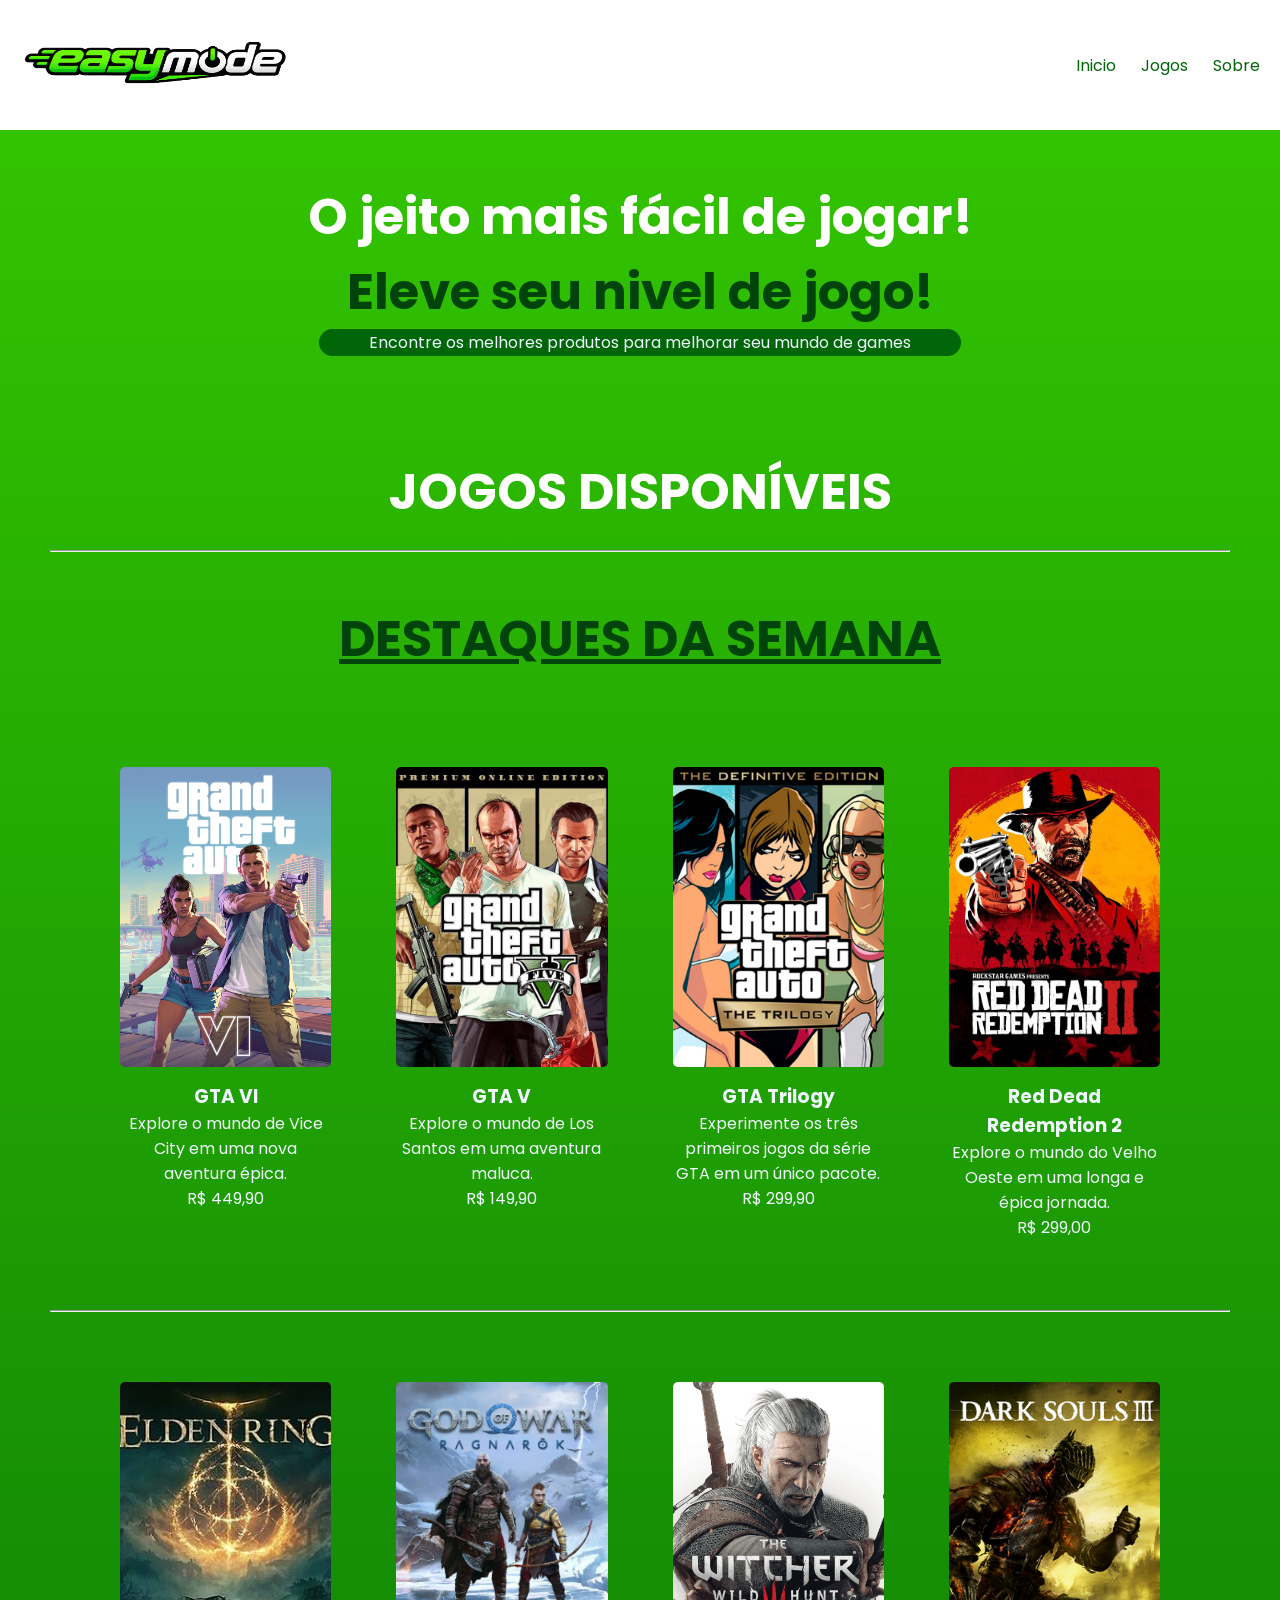
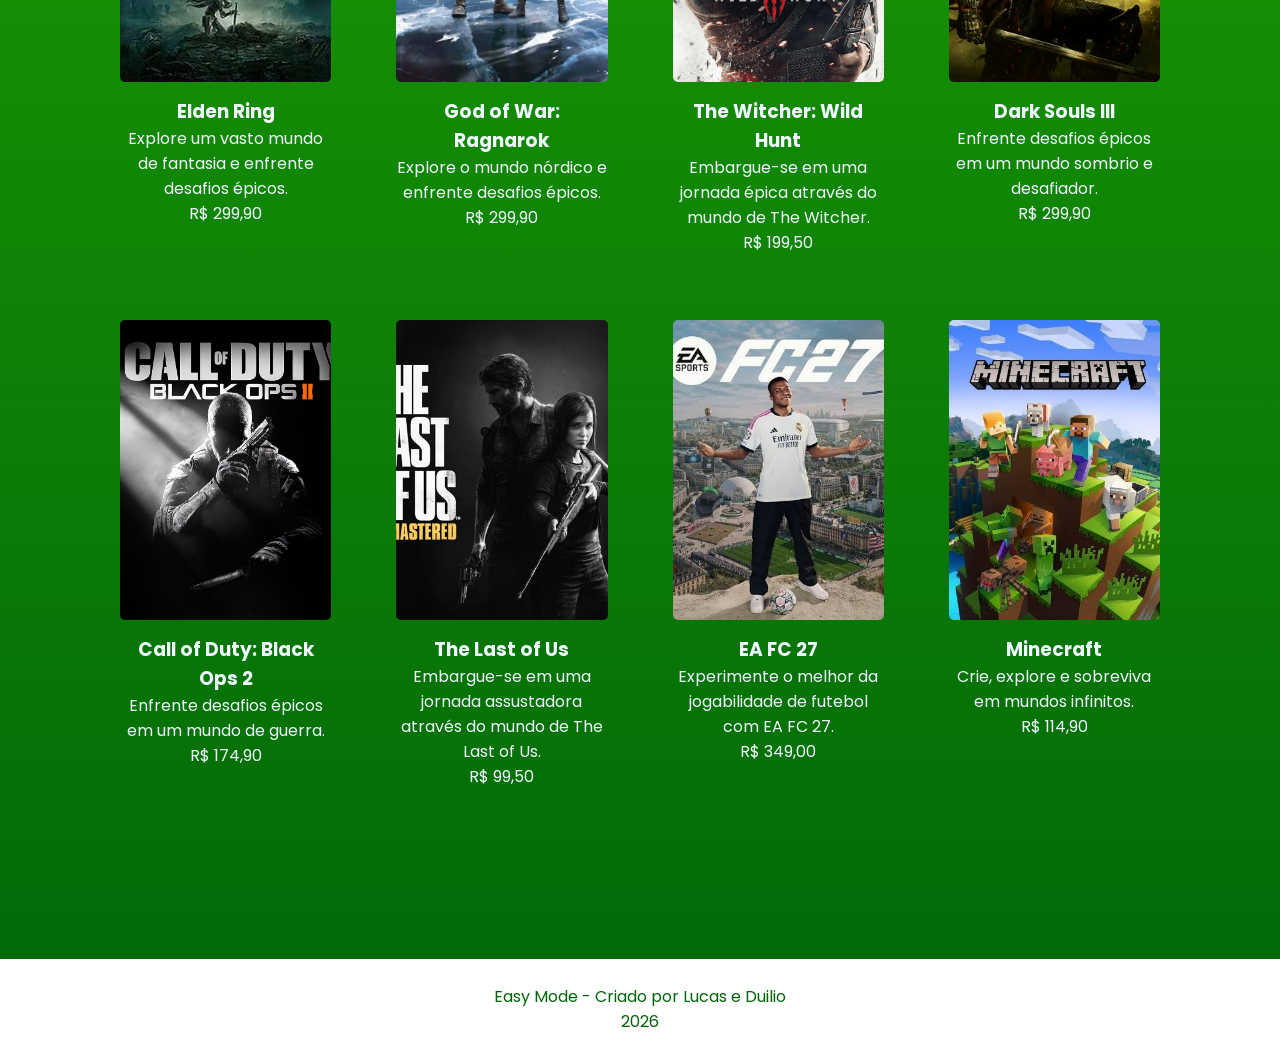
==== commit a34e865c: "Adicionando CSS" ====
--- a/DWEBatv3/index.html
+++ b/DWEBatv3/index.html
@@ -7,11 +7,174 @@
     
     <!-- Trabalho por Lucas Rodrigues Bastos Facio e Duilio Gabriel Anholetti-->
     <style>
-       
+        @import url('https://fonts.googleapis.com/css2?family=Poppins:ital,wght@0,100;0,200;0,300;0,400;0,500;0,600;0,700;0,800;0,900;1,100;1,200;1,300;1,400;1,500;1,600;1,700;1,800;1,900&display=swap');
+        
+
+        * {
+            margin: 0;
+            padding: 0;
+            box-sizing: border-box;
+        }
+
+        body {
+            font-family: 'Poppins', sans-serif;
+            background-color: rgb(42, 115, 16);
+            background: linear-gradient(rgb(53, 200, 0), rgb(0, 102, 8));
+            color: aliceblue;
+        }
+
+        header {
+            background-color: rgb(255, 255, 255);
+            padding: 20px;
+            display: flex;
+            align-items: center;
+            justify-content: space-between;
+            position: sticky;
+            top: 0;
+            z-index: 10;
+        }
+
+        header img {
+            height: 10vh;
+            width: 30vh;
+        }
+
+        nav {
+            display: flex;
+            gap: 25px;
+        }
+
+        nav a {
+            color: rgb(0, 102, 8);
+            text-decoration: none;
+        }
+
+        nav a:hover {
+            color: rgb(1, 255, 48);
+        }
+
+        .apresentacao {
+            text-align: center;
+            padding: 50px;
+        }
+
+         .apresentacao h1 {
+            font-size: 50px;
+            font-weight: bold;
+            color: rgb(255, 255, 255);
+        }
+
+        .apresentacao h2 {
+            font-size: 50px;
+            font-weight: bold;
+            color: rgb(0, 68, 12);
+        }
+
+         .apresentacao p {
+            background-color: rgb(0, 102, 8);
+            border-radius: 20px;
+            display: inline;
+            padding: 2px 50px;
+        }
+
+        main {
+            padding: 50px;
+        }
+
+        .titulo-jogos {
+            text-align: center;
+            margin-bottom: 20px;
+            font-size: 50px;
+            text-transform: uppercase;
+            color: rgb(255, 255, 255);
+        }
+
+        
+        .titulo-jogos2{
+            text-align: center;
+            margin-bottom: 20px;
+            margin-top: 50px;
+            font-size: 50px;
+            text-transform: uppercase;
+            color:   rgb(0, 68, 12);
+            text-decoration: underline;
+        }
+
+        .conteiner-jogos {
+            padding: 50px;
+            display: grid;
+            grid-template-columns: repeat(4, 1fr);
+            gap: 25px;
+        }
+
+        .conteiner-destaques {
+            padding: 50px;
+            display: grid;
+            grid-template-columns: repeat(4, 1fr);
+            gap: 25px;
+        }
+
+
+        .card {
+            border-radius: 10px;
+            animation: aparecer 2s;
+        }
+
+        .card:hover {
+            transform: translateY(-5px);
+            box-shadow: 0 12px 24px rgba(0, 0, 0, 0.5);
+        }
+
+         .card-conteudo {
+            padding: 20px;
+            text-align: center;
+         }
+
+         .card-conteudo img {
+            display: block;
+            width: 255px;
+            max-width: 100%;
+            height: 300px;
+            margin: 0 auto 15px;
+            border-radius: 5px;
+            object-fit: cover;
+            object-position: center top;
+         }
+
+        footer {
+            background-color: rgb(255, 255, 255);
+            text-align: center;
+            padding: 25px;
+            margin-top: 50px;
+            color: rgb(0, 102, 8);
+        }
+
+        @keyframes aparecer {
+            from { opacity: 0; }
+            to { opacity: 1; }
+        }
+
+        @media (max-width: 900px) {
+            .conteiner-jogos {
+                grid-template-columns: repeat(2, 1fr);
+                padding: 30px;
+            }
+
+            header {
+                padding: 20px 5%;
+            }
+        }
+
+        @media (max-width: 600px) {
+            header {
+                flex-direction: column;
+                gap: 15px;
+            }
+        }
     </style>
 </head>
 <body>
-   <header>
+<header>
         <img src="img/easymode.png" alt="Logo Easy Mode">
 
         <nav>
